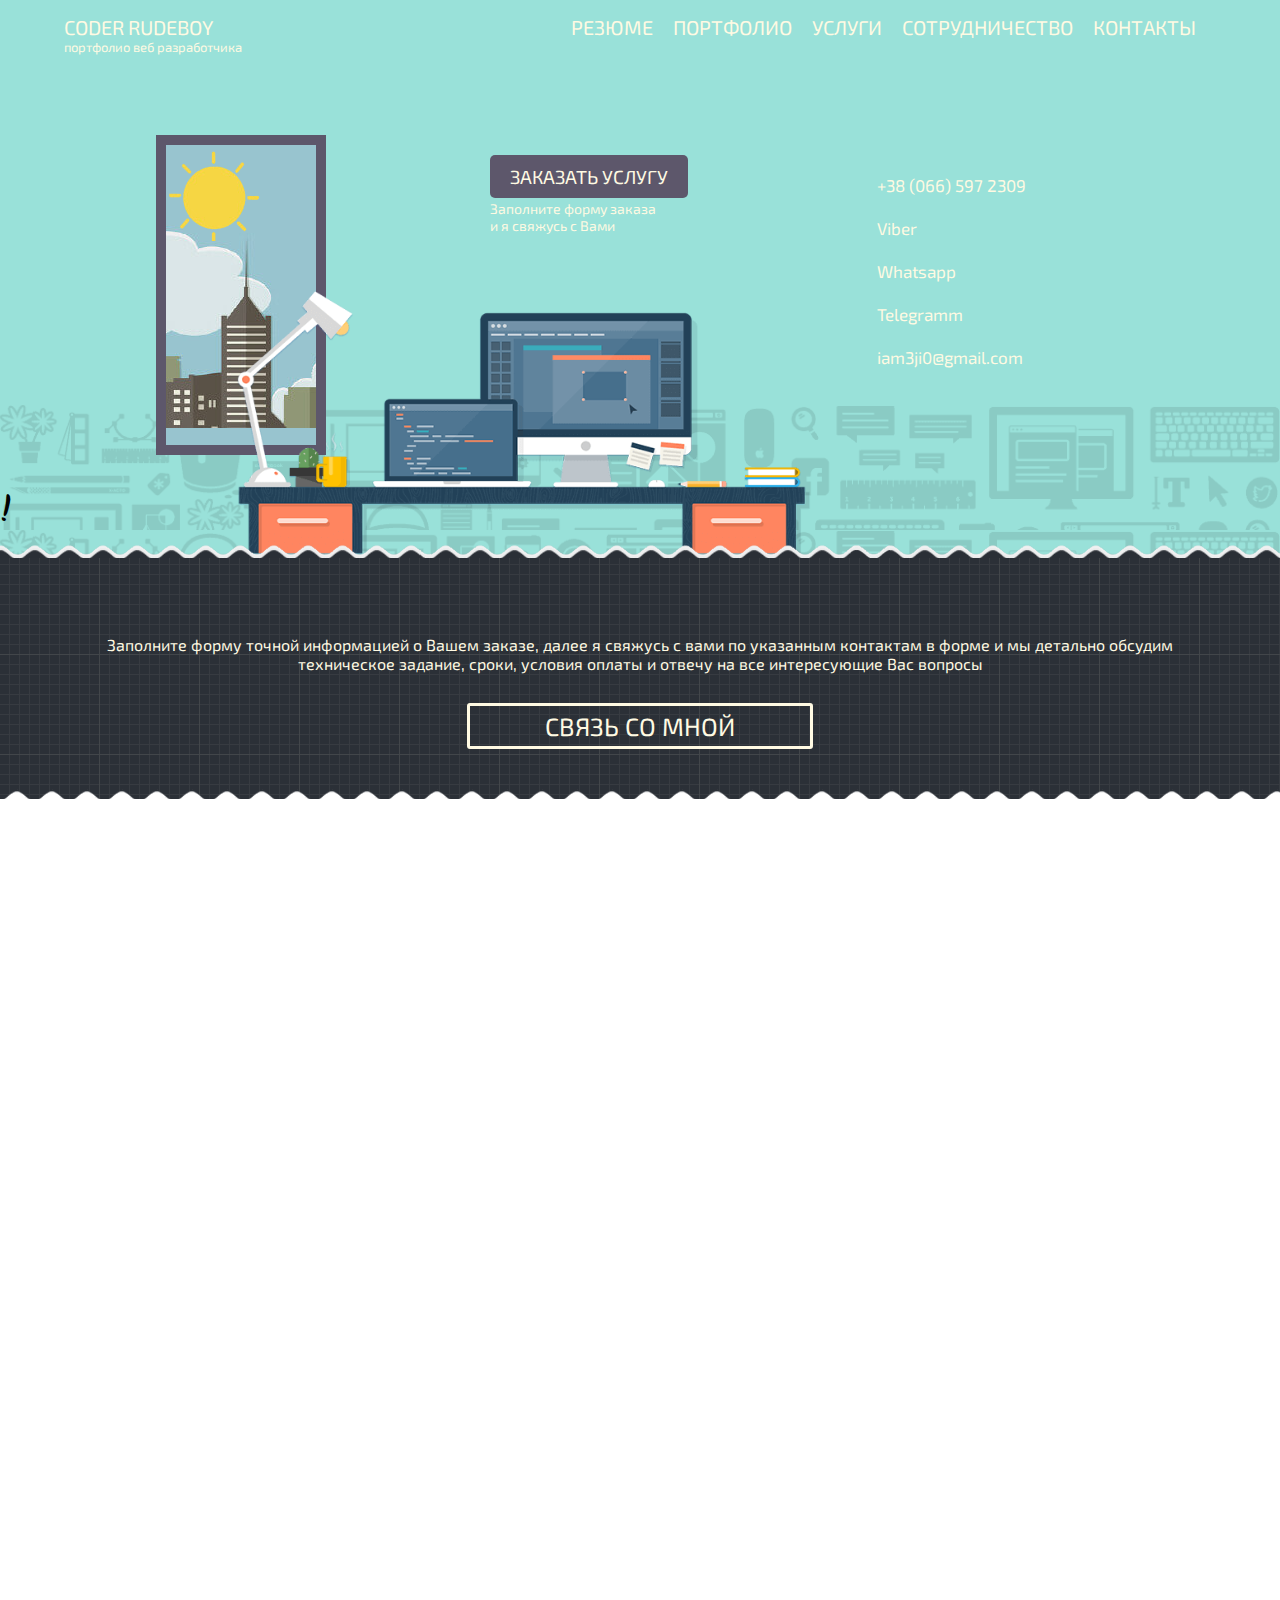
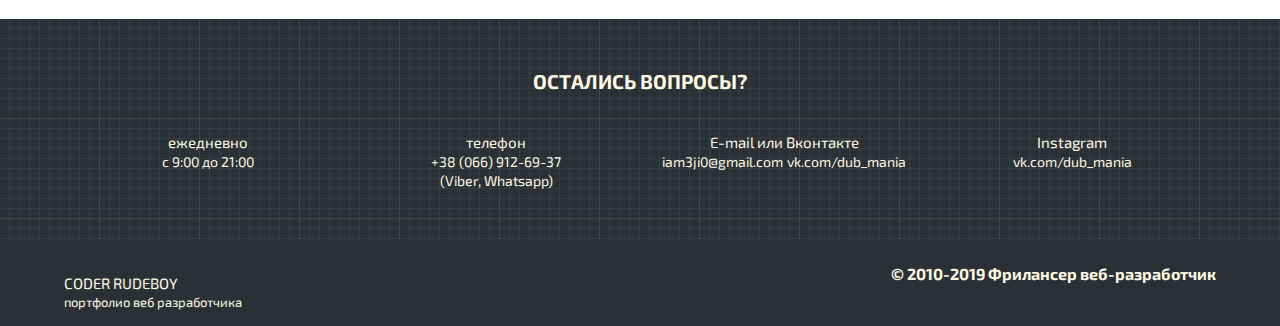
==== portfolio.html @ ce108c9e "prt" ====
<!DOCTYPE html>
<html lang="en">
<head>
	<meta charset="UTF-8">
	<link rel="stylesheet" href="css/main.css">
	<link rel="stylesheet" href="css/clock.css">
	<meta name="viewport" content="width=device-width, initial-scale=1, shrink-to-fit=no">
	<title>web-dev-tour</title>
	<link href="https://fonts.googleapis.com/css?family=Exo+2:400,400i,700&display=swap" rel="stylesheet">
	<link href="https://fonts.googleapis.com/css?family=Mansalva&display=swap" rel="stylesheet">
	<script src="https://cdnjs.﻿cloudflare.com/ajax/libs/gsap/2.0.1/TweenMax.min.js"></script>
	<script src="https://cdnjs.cloudflare.com/ajax/libs/gsap/2.0.1/TimelineMax.min.js"></script>
	<script src="https://cdnjs.cloudflare.com/ajax/libs/typeit/6.0.3/typeit.min.js" ></script>
	<link rel="stylesheet" href="css/slick-theme.css">
	<link rel="stylesheet" href="css/slick.css">

</head>
<body>
	<div class="modal-bg">
			<div class="modal">
				<h3>ВЫ ГОТОВЫ СДЕЛАТЬ ЗАКАЗ?</h3>
				<div class="modal-container">
						<div class="modal-container__item">
							<label for="name">
								<span>Представтесь пожалуйста<i class="red-dot">*</i></span>
								<input type="text">
							</label>
						</div>
						<div class="modal-container__item">
							<label for="name">
								<span>Ваш e0mail <i class="red-dot">*</i></span>
								<input type="text">
							</label>
						</div>
						<div class="modal-container__item">
							<label for="name">
								<span>Контактный телефон <i class="red-dot">*</i></span>
								<input type="text">
							</label>
						</div>
						<div class="modal-container__item">
							<label for="name">
								<span>Выберите услугу <i class="red-dot">*</i></span>
								<input type="text">
							</label>
						</div>
						
				</div>
				<div class="modal-area">
				<span>Описание проекта, требования, конкуренты, особые пожелания, бюджет <i class="red-dot">*</i></span>
							<textarea name="" id="" cols="30" rows="10"></textarea>
				</div>
				<button class="modal-send">ОТПРАВИТЬ</button>
				<button class="exit-btn">
				<i class="fas fa-times-circle"></i>
				</button>
			</div>
		</div>
	<header>
		<div class="plintus"></div>
		<div class="wrapper60">
			<div class="header-top">
				<div class="logo"> 
					<i class="fas fa-angle-left"></i>
					<i class="fas fa-angle-right"></i>
					<p>CODER RUDEBOY</p>
					<span>портфолио веб разработчика</span>
				</div>
				<div class="menu">
					<div>
						<i class="far fa-address-book bk"></i>
						<a href="">РЕЗЮМЕ</a>
					</div>
					<div>
						<i class="far fa-images bk"></i>
						<a href="portfolio.html">ПОРТФОЛИО</a>
					</div>
					<div>
						<i class="fas fa-cogs bk"></i>
						<a href="">УСЛУГИ </a>
					</div>
					<div>
						<i class="fas fa-users bk"></i>
						<a href="">СОТРУДНИЧЕСТВО</a>
					</div>
					<div>
						<i class="fas fa-mobile bk"></i>
						<a href="">КОНТАКТЫ</a>
					</div>
				</div>
				<div class="mobile-menu">
					<button class="hide-btn">
						<span></span>
					</button>
					<a href="">РЕЗЮМЕ</a>
					<a href="">ПОРТФОЛИО</a>
					<a href="">УСЛУГИ </a>
					<a href="">СОТРУДНИЧЕСТВО</a>
					<a href="">КОНТАКТЫ</a>
				</div>
			</div>
			
			<div class="my-room">
				<div class="zakaz-block">
					<button class="zakaz open-modal">ЗАКАЗАТЬ УСЛУГУ</button>
					<span>Заполните форму заказа <br> и я свяжусь с Вами</span>
				</div>
				<div class="contact-on-the-wall">
					<div class="number-block">
						<span>
							<i class="fas fa-phone-volume big-font"></i>
							+38 (066) 597 2309<br>
							
						</span>
						<span>
							<i class="fab fa-viber big-font"></i>
							Viber
						</span>
						<span>
							<i class="fab fa-whatsapp big-font"></i>
							Whatsapp
						</span>
						<span>
							<i class="fab fa-telegram big-font"></i>
							Telegramm
						</span>
						<span>
							<i class="fas fa-envelope-open-text big-font"></i>
							iam3ji0@gmail.com
						</span>
					</div>
				</div>
				<div class="table"></div>
				<div class="books"></div>
				<div class="window">
					<div class="sun" data-speed="40"></div>
					<div class="day" data-speed="10"></div>
				</div>
				<div id="clock">
					<div id="light"></div>
					<svg viewBox="-150 -150 300 300" xmlns="http://www.w3.org/2000/svg">
					  <defs>
						<g id="vinyl-tracks" fill="none" stroke-width="0.05">
						  <linearGradient id="reflection" gradientTransform="rotate(150, 0.5, 0.5)">
							<stop offset="45%" stop-color="#000"></stop>
							<stop offset="50%" stop-color="#666"></stop>
							<stop offset="55%" stop-color="#000"></stop>
						  </linearGradient>
				  
						  <circle cx="150" cy="150" r="150" fill="url(#reflection)" fill-opacity="0.5"></circle>
						  <circle cx="150" cy="150" r="60"  stroke="#444"></circle>
						  <circle cx="150" cy="150" r="75"  stroke="#333"></circle>
						  <circle cx="150" cy="150" r="89"  stroke="#444"></circle>
						  <circle cx="150" cy="150" r="102" stroke="#333"></circle>
						  <circle cx="150" cy="150" r="114" stroke="#444"></circle>
						  <circle cx="150" cy="150" r="125" stroke="#333"></circle>
						  <circle cx="150" cy="150" r="135" stroke="#444"></circle>
						</g>
						<g id="sticker-boundary">
						  <circle cx="150" cy="150" r="50"></circle>
						</g>
				  
						<linearGradient id="background" gradientTransform="rotate(90)">
						  <stop offset="50%" stop-color="#f0f0f0"></stop>
						  <stop offset="50%" stop-color="#ff9933"></stop>
						</linearGradient>
				  
						<filter id="filter" x="-150" y="-150" width="300" height="300" filterUnits="userSpaceOnUse">
						  <feImage x="-150" y="-150" width="300" height="300" xlink:href="#vinyl-tracks" result="vinyl-tracks"></feImage>
						  <feImage x="-150" y="-150" width="300" height="300" xlink:href="#sticker-boundary" result="sticker-boundary"></feImage>
						  <feComposite operator="out" in="SourceGraphic" in2="sticker-boundary" result="clock-face"></feComposite>
						  <feComposite operator="in" in="vinyl-tracks" in2="clock-face" result="vinyl-face"></feComposite>
						  <feMerge>
							<feMergeNode in="SourceGraphic"></feMergeNode>
							<feMergeNode in="vinyl-face"></feMergeNode>
						  </feMerge>
						</filter>
					  </defs>
				  
					  <g filter="url(#filter)">
						<path id="hour-ones" class="ring" fill-rule="evenodd" d="M-150 0a150 150 0 1 1 0 0.0001z M-117 0a117 117 0 1 1 0 0.0001z M-100.29 71.18l-7.98 4.61-2.63 3.13a2 2 0 0 0 2.79.82l10.68-6.17-2.86-2.39zm-7.82-150.92a2 2 0 0 0-2.79.82l2.63 3.13 7.98 4.61 2.86-2.4-10.68-6.16zm54.35-43.37a2 2 0 0 0-2.82-.68l.7 4.02 4.62 7.98 3.67-.64-6.17-10.68zM-133.5-15a2 2 0 0 0-2 2.1l3.84 1.4h9.22l1.27-3.5h-12.33zM15-133.5a2 2 0 0 0-2.1-2l-1.4 3.84v9.22l3.5 1.27v-12.33zM-123.11 53.76a2 2 0 0 0-.68 2.82l4.02-.7 7.98-4.62-.64-3.67-10.68 6.17zm.67-42.26h-9.22l-3.84 1.4a2 2 0 0 0 2 2.1h12.33l-1.27-3.5zm51.26-111.79l-4.61-7.98-3.13-2.63a2 2 0 0 0-.82 2.79l6.17 10.68 2.39-2.86zM11.5 122.44v9.22l1.4 3.84a2 2 0 0 0 2.1-2v-12.33l-3.5 1.27zm68.24-230.55a2 2 0 0 0-.82-2.79l-3.13 2.63-4.61 7.98 2.4 2.86 6.16-10.68zm42.7 96.61h9.22l3.84-1.4a2 2 0 0 0-2-2.1h-12.33l1.27 3.5zM133.5 15a2 2 0 0 0 2-2.1l-3.84-1.4h-9.22l-1.27 3.5h12.33zM-15 133.5a2 2 0 0 0 2.1 2l1.4-3.84v-9.22l-3.5-1.27v12.33zm3.5-255.94v-9.22l-1.4-3.84a2 2 0 0 0-2.1 2v12.33l3.5-1.27zm82.68 222.73l4.61 7.98 3.13 2.63a2 2 0 0 0 .82-2.79l-6.17-10.68-2.39 2.86zm-17.42 22.82a2 2 0 0 0 2.82.68l-.7-4.02-4.62-7.98-3.67.64 6.17 10.68zm-2.5-234.9l4.61-7.98.71-4.02a2 2 0 0 0-2.82.68l-6.17 10.68 3.67.64zm-111.39 9.05l-3.36-.9-6.93 4-2.62 3.12a2 2 0 0 0 2.78.83l9.74-5.63.39-1.42zm-42.61 162.87l-.9 3.36 4 6.93 3.12 2.62a2 2 0 0 0 .83-2.78l-5.63-9.74-1.42-.39zM51.08 110.8l6.93-4 .9-3.35-1.43-.38-9.74 5.62a2 2 0 0 0-.68 2.82l4.02-.7zm-121.5-11.16l6.93 4 3.36-.9-.39-1.42-9.74-5.63a2 2 0 0 0-2.78.83l2.62 3.12zm11.52 3.81l.89 3.35 6.93 4 4.02.71a2 2 0 0 0-.68-2.82l-9.74-5.62-1.43.38zM70.42-99.64l-6.93-4-3.36.9.39 1.42 9.74 5.63a2 2 0 0 0 2.78-.83l-2.62-3.12zm-121.5-11.16l-6.93 4-.9 3.35 1.43.38 9.74-5.62a2 2 0 0 0 .68-2.82l-4.02.7zm-52.37 51.9l-3.35.89-4 6.93-.71 4.02a2 2 0 0 0 2.82-.68l5.62-9.74-.38-1.43zm114.61-62.6h-8l-2.45 2.46L1.75-118H13a2 2 0 0 0 2-2.1l-3.84-1.4zm-110.8 51.08l-4 6.93.9 3.36 1.42-.39 5.63-9.74a2 2 0 0 0-.83-2.78l-3.12 2.62zm168.62-52.56l1.43-.39-.9-3.35-6.93-4-4.02-.71a2 2 0 0 0 .68 2.82l9.74 5.63zM103.45 58.9l3.35-.89 4-6.93.71-4.02a2 2 0 0 0-2.82.68l-5.62 9.74.38 1.43zM58.9-103.45l-.89-3.35-6.93-4-4.02-.71a2 2 0 0 0 .68 2.82l9.74 5.62 1.43-.38zM.7 119.04l2.46 2.46h8l3.84-1.4a2 2 0 0 0-2-2.1H1.75l-1.04 1.04zM110.8-51.08l-4-6.93-3.35-.9-.38 1.43 5.62 9.74a2 2 0 0 0 2.82.68l-.7-4.02zm10.43-20.94l1.43.39.9-3.36-4-6.93-3.13-2.62a2 2 0 0 0-.82 2.78l5.62 9.74zM-11.16 121.5h8l2.45-2.46-1.04-1.04H-13a2 2 0 0 0-2 2.1l3.84 1.4zM130.72-62.58l-4-6.93-3.35-.9-.39 1.43 5.63 9.74a2 2 0 0 0 2.82.68l-.7-4.02zm-27.98 2.45l.9-3.36-4-6.93-3.12-2.62a2 2 0 0 0-.83 2.78l5.63 9.74 1.42.39zM-.7-119.04l-2.46-2.46h-8l-3.84 1.4a2 2 0 0 0 2 2.1h11.25l1.04-1.04zM-119.04.7l-2.46 2.46v8l1.4 3.84a2 2 0 0 0 2.1-2V1.75l-1.04-1.04zM99.64 70.42l4-6.93-.9-3.36-1.42.39-5.63 9.74a2 2 0 0 0 .83 2.78l3.12-2.62zM141-1.75l1.04 1.04 2.46-2.45v-8L143.1-15a2 2 0 0 0-2.1 2v11.25zM143.1 15l1.4-3.84v-8L142.04.71 141 1.75V13a2 2 0 0 0 2.1 2zm-21.6-3.84v-8L119.04.71 118 1.75V13a2 2 0 0 0 2.1 2l1.4-3.84zM81.92-119.56l-6.93-4-3.36.9.39 1.43 9.74 5.62a2 2 0 0 0 2.78-.82l-2.62-3.13zM-119.75 0l-1.75-1.75H-132L-133.75 0l1.75 1.75h10.5l1.75-1.75zM0-119.75l1.75-1.75V-132L0-133.75-1.75-132v10.5L0-119.75zm-59.87 16.05l.64-2.4-5.25-9.09-2.4-.64-.64 2.39 5.25 9.1 2.4.63zM0 119.75l-1.75 1.75V132L0 133.75 1.75 132v-10.5L0 119.75zm59.88-16.05l-.65 2.4 5.25 9.09 2.4.64.64-2.39-5.25-9.1-2.4-.63zm-119.75 0l-2.4.65-5.25 9.09.65 2.4 2.39-.65 5.25-9.1-.64-2.38zm-43.83-43.82l-2.4-.65-9.09 5.25-.64 2.4 2.39.64 9.1-5.25.63-2.4zM68.74-112.73l6.4 3.7 2.86-2.4-8.73-5.04-1.43.38.9 3.36zM3.16-132h7.4l1.27-3.5H1.75l-1.04 1.04L3.16-132zm-66.42 16.1l6.4-3.7-.64-3.66-8.73 5.04-.39 1.42 3.36.9zm129.49-2.32l-8.73-5.04-.64 3.67 6.4 3.7 3.36-.9-.39-1.43zM-135.5 1.75v10.08l3.5-1.27v-7.4l-2.46-2.45-1.04 1.04zm66.76 110.98l-6.4-3.7-2.86 2.4 8.73 5.04 1.43-.38-.9-3.36zM-132-3.16v-7.4l-3.5-1.27v10.08l1.04 1.04 2.46-2.45zM69.27 116.47l8.73-5.04-2.86-2.4-6.4 3.7-.9 3.36 1.43.38zM132-3.16l2.46 2.45 1.04-1.04v-10.08l-3.5 1.27v7.4zM-69.27-116.47l-8.73 5.04 2.86 2.4 6.4-3.7.9-3.36-1.43-.38zM-115.9 63.26l-3.7-6.4-3.66.64 5.04 8.73 1.42.39.9-3.36zM121.5-1.75L119.75 0l1.75 1.75H132L133.75 0 132-1.75h-10.5z"></path>
						<path id="minute-tens" class="ring" fill-rule="evenodd" d="M-117 0a117 117 0 1 1 0 0.0001z M-84 0a84 84 0 1 1 0 0.0001z M-72.58 55.18l-7.98 4.61-2.62 3.13a2 2 0 0 0 2.78.82l10.68-6.17-2.86-2.39zM11.5 90.44v9.22l1.4 3.84a2 2 0 0 0 2.1-2V89.17l-3.5 1.27zM-37.76-95.4a2 2 0 0 0-2.82-.68l.7 4.02 4.62 7.98 3.67-.64-6.17-10.68zM95.4-37.76a2 2 0 0 0 .68-2.82l-4.02.7-7.98 4.62.64 3.67 10.68-6.17zM15-101.5a2 2 0 0 0-2.1-2l-1.4 3.84v9.22l3.5 1.27v-12.33zM-101.5-15a2 2 0 0 0-2 2.1l3.84 1.4h9.22l1.27-3.5h-12.33zM55.18 72.58l4.61 7.98 3.13 2.62a2 2 0 0 0 .82-2.78l-6.17-10.68-2.39 2.86zM90.44-11.5h9.22l3.84-1.4a2 2 0 0 0-2-2.1H89.17l1.27 3.5zM101.5 15a2 2 0 0 0 2-2.1l-3.84-1.4h-9.22L89.17 15h12.33zM-95.4 37.76a2 2 0 0 0-.68 2.82l4.02-.7 7.98-4.62-.64-3.67-10.68 6.17zM-15 101.5a2 2 0 0 0 2.1 2l1.4-3.84v-9.22l-3.5-1.27v12.33zM72.58-55.18l7.98-4.61 2.62-3.13a2 2 0 0 0-2.78-.82l-10.68 6.17 2.86 2.39zM37.76 95.4a2 2 0 0 0 2.82.68l-.7-4.02-4.62-7.98-3.67.64 6.17 10.68zM-11.5-90.44v-9.22l-1.4-3.84a2 2 0 0 0-2.1 2v12.33l3.5-1.27zm-43.68 17.86l-4.61-7.98-3.13-2.62a2 2 0 0 0-.82 2.78l6.17 10.68 2.39-2.86zM-90.44 11.5h-9.22l-3.84 1.4a2 2 0 0 0 2 2.1h12.33l-1.27-3.5zm15.09-52.98l-.38-1.43-3.36.9-4 6.93-.71 4.02a2 2 0 0 0 2.82-.68l5.63-9.74zM-86 1.75L-87.04.71l-2.46 2.45v8l1.4 3.84a2 2 0 0 0 2.1-2V1.75zm127.48-77.1l1.43-.38-.9-3.36-6.93-4-4.02-.71a2 2 0 0 0 .68 2.82l9.74 5.63zM-15 88.1l3.84 1.4h8l2.45-2.46L-1.75 86H-13a2 2 0 0 0-2 2.1zm-42.04-19.3l2.62 3.13 6.93 4 3.36-.9-.39-1.43-9.74-5.62a2 2 0 0 0-2.78.82zM-73.6 44.52l-1.43-.39-.9 3.36 4 6.93 3.13 2.62a2 2 0 0 0 .82-2.78l-5.62-9.74zM-1.75-86l1.04-1.04-2.45-2.46h-8L-15-88.1a2 2 0 0 0 2 2.1h11.25zm58.79 17.2l-2.62-3.13-6.93-4-3.36.9.39 1.43 9.74 5.62a2 2 0 0 0 2.78-.82zM75.35 41.48l.38 1.43 3.36-.9 4-6.93.71-4.02a2 2 0 0 0-2.82.68l-5.63 9.74zm-1.75-86l1.43.39.9-3.36-4-6.93-3.13-2.62a2 2 0 0 0-.82 2.78l5.62 9.74zM68.8 57.04l3.13-2.62 4-6.93-.9-3.36-1.43.39-5.62 9.74a2 2 0 0 0 .82 2.78zM-88.1-15l-1.4 3.84v8l2.46 2.45L-86-1.75V-13a2 2 0 0 0-2.1-2zm46.62 90.35l-1.43.38.9 3.36 6.93 4 4.02.71a2 2 0 0 0-.68-2.82l-9.74-5.63zm72.54 8.45l4.02-.7 6.93-4 .9-3.37-1.43-.38-9.74 5.63a2 2 0 0 0-.68 2.82zM89.5 11.16v-8L87.04.71 86 1.75V13a2 2 0 0 0 2.1 2l1.4-3.84zM86-1.75l1.04 1.04 2.46-2.45v-8L88.1-15a2 2 0 0 0-2.1 2v11.25zM1.75 86L.71 87.04l2.45 2.46h8L15 88.1a2 2 0 0 0-2-2.1H1.75zM15-88.1l-3.84-1.4h-8L.71-87.04 1.75-86H13a2 2 0 0 0 2-2.1zm-83.8 31.06l-3.13 2.62-4 6.93.9 3.36 1.43-.39 5.62-9.74a2 2 0 0 0-.82-2.78zm37.74-26.76l-4.02.7-6.93 4-.9 3.37 1.43.38 9.74-5.63a2 2 0 0 0 .68-2.82zM43.88-76l2.39-.63 5.25-9.1-.64-2.39-2.4.64-5.25 9.1.65 2.39zm-87.75 0l.64-2.38-5.25-9.1-2.4-.64-.64 2.4 5.25 9.09 2.4.64zM43.88 76l-.65 2.38 5.25 9.1 2.4.64.64-2.4-5.25-9.09-2.4-.64zM0-87.75l1.75-1.75V-100L0-101.75-1.75-100v10.5L0-87.75zm76 43.88l2.38.64 9.1-5.25.64-2.4-2.4-.64-9.09 5.25-.64 2.4zM-76 43.88l-2.38-.65-9.1 5.25-.64 2.4 2.4.64 9.09-5.25.64-2.4zM-43.87 76l-2.4.63-5.25 9.1.65 2.39 2.39-.64 5.25-9.1-.64-2.39zM0 87.75l-1.75 1.75V100L0 101.75 1.75 100V89.5L0 87.75zm-52.74-2.73l-6.4-3.7-2.86 2.4 8.73 5.04 1.43-.38-.9-3.36zM-100 10.56v-7.4l-2.46-2.45-1.04 1.04v10.08l3.5-1.27zm11.82 36.7l-3.7-6.4-3.67.64 5.04 8.73 1.43.39.9-3.36zM52.74-85.02l6.4 3.7 2.86-2.4-8.73-5.04-1.43.38.9 3.36zm-111.88 3.7l6.4-3.7.9-3.36-1.43-.38-8.73 5.04 2.86 2.4zM59.14 81.32l-6.4 3.7-.9 3.36 1.43.38L62 83.72l-2.86-2.4zM88.18-47.26l3.7 6.4 3.67-.64-5.04-8.73-1.43-.39-.9 3.36zM100-3.16l2.46 2.45 1.04-1.04v-10.08l-3.5 1.27v7.4zm0 6.32v7.4l3.5 1.27V1.75L102.46.71 100 3.16zm-200-6.32v-7.4l-3.5-1.27v10.08l1.04 1.04 2.46-2.45zm.82-50.06l-1.75 3.03 3.03 1.75 1.75-3.03-3.03-1.75zM-112.5 3.5V7h3.5V3.5h-3.5zM99.18 53.22l1.75-3.03-3.03-1.75-1.75 3.03 3.03 1.75zm1.75-103.41l-1.75-3.03-3.03 1.75 1.75 3.03 3.03-1.75zM-59.28-95.68l-3.03 1.75 1.75 3.03 3.03-1.75-1.75-3.03zM7-112.5H3.5v3.5H7v-3.5zm-3.5 225H7V109H3.5v3.5zm109-116V-7H109v3.5h3.5zm0 10.5V3.5H109V7h3.5zM-50.19-100.93l-3.03 1.75 1.75 3.03 3.03-1.75-1.75-3.03zM93.93 62.31l1.75-3.03-3.03-1.75-1.75 3.03 3.03 1.75zm1.75-121.59l-1.75-3.03-3.03 1.75 1.75 3.03 3.03-1.75zm-189.61-3.03l-1.75 3.03 3.03 1.75 1.75-3.03-3.03-1.75zm-1.75 121.59l1.75 3.03 3.03-1.75-1.75-3.03-3.03 1.75zM53.22-99.18l-3.03-1.75-1.75 3.03 3.03 1.75 1.75-3.03zm-3.03 200.11l3.03-1.75-1.75-3.03-3.03 1.75 1.75 3.03zm-112.5-7l3.03 1.75 1.75-3.03-3.03-1.75-1.75 3.03zM-112.5-7v3.5h3.5V-7h-3.5zM62.31-93.93l-3.03-1.75-1.75 3.03 3.03 1.75 1.75-3.03zM-7 112.5h3.5V109H-7v3.5zm3.5-225H-7v3.5h3.5v-3.5zM-53.22 99.18l3.03 1.75 1.75-3.03-3.03-1.75-1.75 3.03zm112.5-3.5l3.03-1.75-1.75-3.03-3.03 1.75 1.75 3.03zm-160.21-45.49l1.75 3.03 3.03-1.75-1.75-3.03-3.03 1.75z"></path>
						<g id="minute-ones" class="ring">
						  <path fill-rule="evenodd" d="M-84 0a84 84 0 1 1 0 0.0001z M68.78-35.76l-7.46 5.42 1.03 3.58L72.32-34a2 2 0 0 0 .38-2.87l-3.92 1.12zM-9.9 67.7l-2.85 8.77.14 4.07A2 2 0 0 0-10 79.3l3.8-11.73-3.71.13zm-51.42-98.04l-7.46-5.42-3.92-1.12a2 2 0 0 0 .38 2.87l9.97 7.25 1.03-3.58zM47.8-48.95l7.46-5.42 2.28-3.38a2 2 0 0 0-2.85-.53l-9.98 7.25 3.1 2.08zM80.5-12.9a2 2 0 0 0-2-2.1H66.17l1.27 3.5h9.22l3.84-1.4zM-67.44 11.5h-9.22l-3.84 1.4a2 2 0 0 0 2 2.1h12.33l-1.27-3.5zm-9.22-23h9.22l1.27-3.5H-78.5a2 2 0 0 0-2 2.1l3.84 1.4zm153.32 23h-9.22L66.17 15H78.5a2 2 0 0 0 2-2.1l-3.84-1.4zM31.78 60.59l2.85 8.77 2.5 3.21a2 2 0 0 0 1.4-2.55L34.7 58.3l-2.93 2.3zm-66.41 8.77l2.85-8.77-2.93-2.3-3.81 11.73a2 2 0 0 0 1.38 2.55l2.51-3.21zM-55.26-54.37l7.46 5.42 3.09-2.08-9.98-7.25a2 2 0 0 0-2.85.53l2.28 3.38zM9.9-67.7l2.85-8.77-.14-4.07A2 2 0 0 0 10-79.3L6.2-67.56l3.71-.13zm2.85 144.17L9.9 67.69l-3.72-.13L10 79.3a2 2 0 0 0 2.62 1.25l.14-4.07zM34.63-69.36l-2.85 8.77 2.93 2.3 3.81-11.73a2 2 0 0 0-1.38-2.55l-2.51 3.21zm-47.38-7.11l2.85 8.78 3.72.13L-10-79.3a2 2 0 0 0-2.62-1.25l-.14 4.07zm18.61 9.92a2 2 0 0 0 1.24 2.62l10.7 3.47 1.32-.67-1.58-3.1-7.6-2.47-4.08.15zM-43.86 50.4a2 2 0 0 0 .53-2.85l-6.6-9.1-1.47-.23-.54 3.43 4.7 6.47 3.38 2.28zm38 16.15a2 2 0 0 0-1.24-2.62l-10.7-3.47-1.32.67 1.58 3.1 7.6 2.47 4.08-.15zm-54.5-36.49l4.7 6.47 3.43.54.23-1.46-6.6-9.1a2 2 0 0 0-2.89-.38l1.13 3.93zM43.86-50.4a2 2 0 0 0-.53 2.85l6.6 9.1 1.47.23.54-3.43-4.7-6.47-3.38-2.28zM-9.93-66.7l-7.61 2.48-1.58 3.1 1.32.66 10.7-3.47a2 2 0 0 0 1.24-2.62l-4.07-.15zm-24.45 9.42a2 2 0 0 0 2.55 1.38l10.7-3.48.67-1.31-3.1-1.58-7.6 2.47-3.22 2.52zm81.62 105.4l4.7-6.47-.54-3.43-1.46.23-6.61 9.1a2 2 0 0 0 .53 2.85l3.38-2.28zm14.25-21.99a2 2 0 0 0-2.88.38L52 35.61l.23 1.46 3.43-.54 4.7-6.47 1.13-3.93zM9.93 66.7l7.61-2.48 1.58-3.1-1.32-.66-10.7 3.47a2 2 0 0 0-1.24 2.62l4.07.15zM65.1 15l1.4-3.84v-8L64.04.71 63 1.75V13a2 2 0 0 0 2.1 2zm-130.2 0a2 2 0 0 0 2.1-2V1.75L-64.04.71l-2.46 2.45v8l1.4 3.84zM63-1.75l1.04 1.04 2.46-2.45v-8L65.1-15a2 2 0 0 0-2.1 2v11.25zm-2.64-28.31l-4.7-6.47-3.43-.54-.23 1.46 6.6 9.1a2 2 0 0 0 2.89.38l-1.13-3.93zm-121.85 3.93a2 2 0 0 0 2.88-.38l6.61-9.1-.23-1.46-3.43.54-4.7 6.47-1.13 3.93zm30.32 85.93l7.61 2.47 3.1-1.58-.67-1.31-10.7-3.48a2 2 0 0 0-2.55 1.38l3.21 2.52zM31.17-59.8l-7.61-2.47-3.1 1.58.67 1.31 10.7 3.48a2 2 0 0 0 2.55-1.38l-3.21-2.52zM20 61.58l-1.11 2.2 3.24 10 2.2 1.12 1.13-2.2-3.25-10-2.2-1.12zm-72.38-23.52l-2.45-.39-8.5 6.17-.38 2.45 2.44.39 8.5-6.18.39-2.44zM-64.75 0l-1.75-1.75H-77L-78.75 0-77 1.75h10.5L-64.75 0zM-20 61.58l-2.21 1.12-3.25 10 1.12 2.2 2.21-1.13 3.24-9.98-1.12-2.2zm-32.38-99.64l-.4-2.44-8.49-6.18-2.44.4.39 2.44 8.5 6.17 2.44-.39zM20-61.58l2.21-1.12 3.25-10-1.12-2.2-2.21 1.13-3.24 9.98 1.12 2.2zm32.38 23.52l2.45.39 8.5-6.17.38-2.45-2.44-.39-8.5 6.18-.39 2.44zM23.21-77.1l-9.59-3.12.13 3.73 7.03 2.28 3.1-1.58-.67-1.31zm3.33 153.12l9.59-3.12-2.3-2.93-7.03 2.28-1.57 3.1 1.31.67zM72.08-37.74l-5.93-8.16-1.45-.23-.55 3.43 4.35 5.98 3.58-1.02zM-66.15-45.9l-5.93 8.16 3.58 1.02 4.35-5.98-.55-3.43-1.45.23zM77-3.16l2.46 2.45 1.04-1.04v-10.08L77-10.56v7.4zm-157.5-8.67v10.08l1.04 1.04L-77-3.16v-7.4l-3.5-1.27zM77 10.56l3.5 1.27V1.75L79.46.71 77 3.16v7.4zM-72.08 37.74l5.93 8.16 1.45.23.55-3.43-4.35-5.98-3.58 1.02zm13.91-94.63l-5.93 8.16.23 1.45 3.44-.54 4.34-5.98-2.08-3.09zm94.3-16.01l-9.59-3.12-1.31.67 1.57 3.1 7.04 2.28 2.29-2.93z"></path>
						  <circle r="50" fill="url(#background)"></circle>
				  
						  <text x="0" y="-25" text-anchor="middle" font-family="Verdana" font-size="15">Digital</text>
						  <text x="0" y="-7" text-anchor="middle" font-family="Verdana" font-size="15">Vinyl Clock</text>
				  
						  <text x="0" y="11" text-anchor="middle" font-family="Verdana" font-size="6">Concept & Design by</text>
						  <text x="0" y="23" text-anchor="middle" font-family="Verdana" font-size="9">finnhvman</text>
						  <text x="0" y="33" text-anchor="middle" font-family="Verdana" font-size="6">CodePen.io</text>
						  <text x="0" y="43" text-anchor="middle" font-family="Verdana" font-size="6">2018</text>
				  
						  <path id="techlist" fill="none" d="M-47 0a47 47 0 1 1 0 0.0001z"></path>
						  <text font-family="Verdana" font-size="3">
							<textPath alignment-baseline="auto" xlink:href="#techlist">
							  &nbsp;Techlist: 1. Highly Scalable Vector Graphics
							  &middot; 2. #FilterEffects
							  &middot; 3. Vanilla Cascading Style Sheets
							  &middot; 4. Prefixed with PostCSS
							  &middot; 5. HTML
							  &middot; 6. EcmaScript over 2015
							  &middot; 7. Next generation: Babel
							</textPath>
						  </text>
				  
						  <circle r="3.5" fill="grey"></circle>
						</g>
					  </g>
					</svg>
				  </div>
				  
				  <input id="faster" type="checkbox">
				  <label class="faster" for="faster">Faster!</label>
			</div>
		</div>
		
    </header>
    <section class="message">
		<div class="wrapper60">
				<h2></h2>
				<p>Заполните форму точной информацией о Вашем заказе, 
						далее я свяжусь с вами по
						 указанным контактам в форме и мы
						 детально обсудим техническое задание, сроки, 
						условия оплаты и отвечу на все интересующие Вас вопросы </p>
				<button class="modal-btn open-modal">СВЯЗЬ СО МНОЙ</button>
		</div>
	</section>
    <section class="showroom">
        <div class="wrapper60">
            <div class="mockup">
               <div class="port-item">
                   <img src="img/newCompany.png" alt="">
               </div>
            </div>
        </div>
    </section>
	
	<div class="footer">
		<div class="wrapper60">
			<h2>ОСТАЛИСЬ ВОПРОСЫ?</h2>
			<div class="footer-container">
				<div class="footer-container__item">
					<i class="fas fa-clock big-icon"></i>
					<h5>ежедневно</h5>
					<span>с 9:00 до 21:00</span>
				</div>
				<div class="footer-container__item">
					<i class="fas fa-phone big-icon"></i>
					<h5>телефон</h5>
					<span>+38 (066) 912-69-37 <br>(Viber, Whatsapp)</span>
				</div>
				<div class="footer-container__item">
					<i class="fas fa-envelope-open big-icon"></i>
					<h5>E-mail или Вконтакте</h5>
					<span>iam3ji0@gmail.com</span>
					<span>vk.com/dub_mania</span>
				</div>
				<div class="footer-container__item">
					<i class="fab fa-instagram big-icon"></i>
					<h5>Instagram</h5>
					<span>vk.com/dub_mania</span>
				</div>
			</div>
		</div>
	</div>
	<footer>
		<div class="wrapper60">
			<div class="bottom-container">
				<a href="">
					<div class="logo"> 
						<i class="fas fa-angle-left"></i>
						<i class="fas fa-angle-right"></i>
						<p>CODER RUDEBOY</p>
						<span>портфолио веб разработчика</span>
					</div>
				</a>
				<div class="social">
					<a href="vk.com/dub_mania">
						<i class="fab fa-vk big-icon"></i>
					</a>
					<a href="">
						<i class="fab fa-instagram big-icon"></i>
					</a>
					<a href="">
						<i class="fas fa-envelope-open big-icon"></i>
					</a>
					<a href="">
						<i class="fab fa-github big-icon"></i>
					</a>
				</div>
				<div class="copyright">
					<h4>© 2010-2019 Фрилансер веб-разработчик</h4>
				</div>
			</div>
		</div>
	</footer>
	<script src="https://kit.fontawesome.com/072785290e.js" crossorigin="anonymous"></script>
	<script type="text/javascript" src="//code.jquery.com/jquery-1.11.0.min.js"></script>
	<script type="text/javascript" src="//code.jquery.com/jquery-migrate-1.2.1.min.js"></script>
	<script type="text/javascript" src="js/slick.min.js"></script>
	<script src="js/script.js"></script>
</body>
</html>
---- css/main.css ----
@media screen and (max-width: 1170px) {
  .wrapper60 {
    width: 90% !important;
  }

  .books {
    display: none;
  }

  .my-room .contact-on-the-wall {
    left: 80% !important;
  }

  .services .p-img {
    padding-left: 0 !important;
    background: url("../img/adaptive.png") center top no-repeat !important;
  }

  .advantages-list {
    grid-template-columns: 1fr 1fr !important;
  }

  .modal {
    width: 80% !important;
  }
}
@media screen and (max-width: 1420px) {
  .wrapper60 {
    width: 90% !important;
  }

  #clock {
    display: none !important;
  }

  .books {
    display: none;
  }
}

.my-room .contact-on-the-wall {
  left: 60% !important;
}
@media screen and (max-width: 1780px) {
  .my-room .table {
    width: 574px !important;
    left: 15% !important;
    background-position: bottom !important;
  }

  .my-room .contact-on-the-wall span {
    font-size: 17px !important;
  }

  .my-room .window {
    width: 150px !important;
  }

  .my-room .zakaz-block {
    left: 37% !important;
  }

  .header-top .logo {
    font-size: 20px !important;
  }

  .header-top .menu div a {
    font-size: 20px !important;
  }

  .services .p-img {
    padding-left: 0 !important;
    padding-top: 40% !important;
    background: url("../img/adaptive.png") center top no-repeat !important;
    background-size: 40% !important;
  }

  .footer h2 {
    font-size: 20px !important;
  }

  .footer-container__item i {
    font-size: 25px !important;
  }

  .footer-container__item h5 {
    font-size: 15px !important;
  }

  .footer-container__item span {
    font-size: 14px !important;
  }

  .bottom-container .logo {
    font-family: 'Exo 2', sans-serif;
    color: #FFFAE3;
    font-size: 15px;
  }

  .bottom-container p {
    font-size: 15px !important;
  }

  .bottom-container span {
    font-size: 10px;
  }

  .bottom-container .social a {
    font-size: 15px !important;
  }
}
@media screen and (max-width: 420px) {
  .advantages {
    padding-left: 10px !important;
    padding-right: 10px !important;
  }

  .advantages p {
    font-size: 14px !important;
  }

  .about {
    padding-left: 10px;
    padding-right: 10px;
    box-sizing: border-box;
  }

  .services {
    padding-left: 10px;
    padding-right: 10px;
  }

  .serv-list {
    padding-left: 10px;
    padding-right: 10px;
  }

  .advantages-list {
    grid-template-columns: 1fr !important;
  }

  .my-room .zakaz-block {
    left: 25% !important;
    top: 27% !important;
  }

  header .header-top .logo {
    left: 25% !important;
    font-size: 20px !important;
  }

  .modal-btn {
    font-size: 15px !important;
  }

  .message h2 {
    font-size: 25px !important;
  }

  .serv-list .serv-list__container {
    flex-direction: column !important;
  }

  .serv-list .serv-list__container .serv-list__item {
    width: 100% !important;
  }

  .footer-container {
    grid-template-columns: 1fr 1fr !important;
  }

  .bottom-container {
    flex-direction: column !important;
    padding-left: 15% !important;
  }

  .bottom-container a {
    margin-bottom: 15px !important;
  }

  .bottom-container .social {
    margin-bottom: 15px !important;
  }

  .wrapper60 .my-room .table {
    width: 324px !important;
    left: 0 !important;
  }
}
@media screen and (max-width: 696px) {
  .contact-on-the-wall {
    display: none !important;
  }

  .my-room .table {
    width: 374px !important;
  }

  .advantages-list {
    grid-gap: 5px !important;
  }

  .modal-container {
    grid-template-columns: 1fr !important;
  }

  .modal-send {
    width: 70% !important;
  }

  .table {
    left: 0% !important;
  }
}
@media screen and (max-width: 960px) {
  .header-top .logo {
    font-size: 14px !important;
  }

  .header-top .menu div a {
    font-size: 14px !important;
  }

  header .my-room .contact-on-the-wall {
    left: 70% !important;
  }

  header .my-room .contact-on-the-wall span {
    font-size: 14px !important;
  }

  header .my-room .window {
    display: none !important;
  }

  header .my-room .table {
    left: 10% !important;
  }

  .big-font {
    font-size: 20px !important;
  }

  .big-icon {
    font-size: 20px !important;
  }

  .advantages-list {
    grid-gap: 15px !important;
  }

  .imdev {
    padding-top: 40% !important;
    padding-right: 0 !important;
    background: url("../img/webdev.png") top no-repeat !important;
    background-size: 60% !important;
  }

  .services .p-img {
    padding-left: 0 !important;
    padding-top: 40% !important;
    background: url("../img/adaptive.png") center top no-repeat !important;
    background-size: 40% !important;
  }

  .mobile-menu {
    display: block !important;
  }

  .header-top .logo {
    position: absolute !important;
    top: 15% !important;
    left: 40% !important;
  }

  .modal-btn {
    width: 45% !important;
  }

  .wrapper60 {
    width: 95% !important;
  }

  .menu {
    display: none !important;
  }
}
.modal-bg {
  position: absolute;
  width: 100%;
  height: 100vh;
  display: flex;
  justify-content: center;
  align-items: center;
  top: 0;
  left: 0;
  opacity: 0;
  transition: all .2s ease-in-out;
}

.modal-bg::before {
  content: ' ';
  width: 100vw;
  height: 100vh;
  background: #000;
  position: absolute;
  opacity: .7;
  z-index: 70;
}

.modal-bg .modal {
  width: 40%;
  opacity: 0;
  background: #FFFAE3;
  z-index: 75;
  position: absolute;
  background-image: url("../img/bgicons2.png");
  padding: 25px;
  box-sizing: border-box;
  color: #5D576B;
  font-family: 'Exo 2', sans-serif;
  border-radius: 5px;
  transition: all 1s ease-in-out;
}

.modal-bg .modal .exit-btn {
  background: none;
  border: 0px;
  position: absolute;
  top: 8px;
  right: 8px;
  outline: none;
  font-size: 20px;
}

.modal-bg .modal h3 {
  margin-bottom: 15px;
  text-align: center;
}

.modal-bg .modal-container {
  display: grid;
  grid-template-columns: 1fr 1fr;
  grid-gap: 15px;
}

.modal-bg .modal-container__item input {
  width: 100%;
  display: block;
  height: 30px;
  border-radius: 3px;
  border: none;
}

.modal-bg .modal-container__item span {
  font-size: 14px;
  margin-bottom: 10px;
  display: block;
}

.modal-send {
  height: 40px;
  width: 250px;
  background: black;
  color: white;
  border: 0px;
  text-shadow: 0 1px 1px rgba(37, 101, 167, 0.47);
  box-shadow: 5px 5px 0px rgba(0, 0, 0, 0.1);
  font-family: 'Exo 2', sans-serif;
  margin: 0 auto;
  display: block;
  margin-top: 17px;
}

.modal-area {
  width: 100%;
  margin-top: 30px;
}

.modal-area span {
  font-size: 14px;
  margin-bottom: 10px;
  display: block;
}

.modal-area textarea {
  height: 90px;
  width: 100%;
  border: none;
  resize: none;
}
* {
  padding: 0;
  margin: 0;
  transition: all .3s ease-in-out;
}

body {
  overflow-x: hidden;
}

html {
  overflow-x: hidden;
}

a {
  text-decoration: none;
}

.wrapper60 {
  width: 60%;
  margin: 0 auto;
}

button {
  outline: none;
  focus: none;
}

.bk {
  display: block !important;
  text-align: center;
}

.big-icon {
  font-size: 40px;
}

.imdev {
  background: url("../img/webdev.png") right top no-repeat;
  padding-right: 50%;
  margin-top: 15px;
  padding-bottom: 5%;
}

input,
textarea {
  outline: none;
}

.red-dot {
  color: red;
  margin-left: 10px;
  font-size: 20px;
}

.modal-open {
  overflow: hidden;
}

.hide {
  display: none;
}

.show {
  display: flex !important;
}

.hide-btn {
  position: absolute;
  top: 0;
  left: 5%;
  display: block;
  width: 50px;
  height: 50px;
  background: none;
  border-radius: 50%;
  border: none;
  border-z-index: 59;
}

.hide-btn:hover {
  cursor: pointer;
}

.hide-btn span {
  display: block;
  width: 25px;
  height: 2px;
  margin-left: 12.5px;
  background: #FFFAE3;
}

.hide-btn span::before {
  content: '';
  position: absolute;
  display: block;
  width: 25px;
  height: 2px;
  background: #FFFAE3;
  transform: translateY(5px);
  transition: 0.4s;
}

.hide-btn span::after {
  content: '';
  position: absolute;
  display: block;
  width: 25px;
  height: 2px;
  background: #FFFAE3;
  transform: translateY(-5px);
  transition: 0.4s;
}

.btn-hide-active span {
  height: 0;
}

.btn-hide-active span::before {
  transform: rotate(45deg);
  transition: 0.4s;
}

.btn-hide-active span::after {
  transform: rotate(-45deg);
  transition: 0.4s;
}
.portfolio-container__item {
  margin-right: 10px;
}

.portfolio-container__item img {
  width: 100%;
  height: auto;
}
header {
  background: #99E1D9;
  width: 100%;
  position: relative;
}

header .plintus {
  background-image: url("../img/bgicons.png");
  background-size: contain;
  width: 100%;
  height: 150px;
  position: absolute;
  bottom: 0;
}

header .plintus::after {
  content: '';
  background-image: url("../img/wawe.png");
  width: 100%;
  height: 20px;
  z-index: 59;
  position: absolute;
  bottom: -3px;
}

.mobile-menu {
  width: 100%;
  background-image: url("../img/bgcont.png");
  position: absolute;
  top: 0;
  left: 0;
  height: 50px;
  overflow: hidden;
  color: white;
  padding-top: 50px;
  box-sizing: border-box;
  display: none;
  z-index: 69;
}

.mobile-menu a {
  display: block;
  width: 100%;
  text-align: center;
  padding-bottom: 3px;
  font-family: 'Exo 2', sans-serif;
  color: #FFFAE3;
  margin-bottom: 5px;
  margin-top: 5px;
}

.mobile-menu a:hover {
  cursor: poiner;
  color: black;
}

.mobile-menu__open {
  height: 190px;
  border-bottom: 1px solid #5d576b;
  box-shadow: 0 0 10px rgba(0, 0, 0, 0.5);
}

.header-top {
  display: flex;
  padding-top: 15px;
  justify-content: space-between;
}

.header-top .logo {
  font-family: 'Exo 2', sans-serif;
  color: #FFFAE3;
  font-size: 25px;
}

.header-top .logo p {
  display: inline-block;
}

.header-top .logo span {
  font-size: 13px;
  display: block;
}

.header-top .menu {
  font-family: 'Exo 2', sans-serif;
  display: flex;
}

.header-top .menu div {
  margin-right: 20px;
  color: #FFFAE3;
  transition: all .5s linear;
}

.header-top .menu div:hover {
  color: #5d576b;
  cursor: pointer;
}

.header-top .menu div a {
  color: #FFFAE3;
  transition: all .7s linear;
  font-size: 25px;
}

.header-top .menu div a:hover {
  color: #5d576b;
}

.my-room {
  position: relative;
  width: 100%;
  height: 500px;
}

.my-room .zakaz-block {
  position: absolute;
  top: 20%;
  left: 47%;
  width: 200px;
  height: 100px;
}

.my-room .zakaz-block button {
  font-family: 'Exo 2', sans-serif;
  color: #FFFAE3;
  background: #5D576B;
  box-sizing: border-box;
  padding: 10px 20px;
  border: transparent;
  position: absolute;
  top: 0;
  left: 0;
  transition: all .3s linear;
  border-radius: 5px;
  font-size: 19px;
}

.my-room .zakaz-block button:hover {
  background: #F7567C;
}

.my-room .zakaz-block span {
  position: absolute;
  top: 45%;
  font-weight: 400;
  font-family: 'Exo 2', sans-serif;
  font-size: 14px;
  color: #FFFAE3;
}

.my-room .table {
  position: absolute;
  background-image: url("../img/comp.png");
  background-size: contain;
  background-position: center;
  background-repeat: no-repeat;
  width: 647px;
  height: 300px;
  bottom: 0;
  left: 20%;
  z-index: 7;
}

.my-room .books {
  position: absolute;
  background-image: url("../img/books.png");
  background-size: contain;
  background-position: center;
  background-repeat: no-repeat;
  width: 200px;
  height: 100px;
  left: 90%;
  top: 30%;
}

.my-room .window {
  position: absolute;
  top: 16%;
  width: 220px;
  height: 300px;
  border: 10px solid #5D576B;
  z-index: 5;
  overflow: hidden;
  left: 8%;
}

.my-room .window .sun {
  position: absolute;
  background-image: url("../img/sun.png");
  width: 90px;
  height: 90px;
  z-index: 7;
  top: 2%;
  left: 2%;
  animation: sun-anim 3s infinite;
}

.my-room .window .day {
  background-image: url("../img/day.jpg");
  width: 120%;
  height: 130%;
  position: absolute;
  left: -10%;
  top: 0;
}

.my-room .contact-on-the-wall {
  position: absolute;
  font-family: 'Exo 2', sans-serif;
  color: #FFFAE3;
  box-sizing: border-box;
  top: 20%;
  left: 70% !important;
  font-size: 20px;
}

.my-room .contact-on-the-wall span {
  display: block;
  margin-top: 7px;
  transition: all .5s linear;
}

.my-room .contact-on-the-wall span:hover {
  color: #5d576b;
  cursor: pointer;
}

.my-room .contact-on-the-wall .big-font {
  font-size: 30px;
  margin-right: 7px;
}

.content {
  min-height: 200px;
  width: 100%;
  background-image: url("../img/bgcont.png");
  position: relative;
}

.content::after {
  content: '';
  background-image: url("../img/wawew.png");
  width: 100%;
  height: 20px;
  z-index: 59;
  position: absolute;
  bottom: -3px;
}

.advantages {
  font-family: 'Exo 2', sans-serif;
  color: #FFFAE3;
  padding-top: 40px;
  padding-bottom: 40px;
}

.advantages h1 {
  text-align: center;
  margin-bottom: 30px;
}

.advantages-list {
  display: grid;
  grid-template-columns: 1fr 1fr 1fr;
  grid-gap: 40px;
}

.advantages-list__item {
  display: flex;
}

.advantages-list__item div {
  margin-right: 15px;
}

.advantages-list__item h3 {
  margin-bottom: 10px;
}

.about {
  background: #FFFAE3;
  width: 100%;
  min-height: 100px;
  font-family: 'Exo 2', sans-serif;
  padding-top: 40px;
  padding-bottom: 40px;
  position: relative;
}

.about::after {
  content: '';
  background-image: url("../img/wawe.png");
  width: 100%;
  height: 20px;
  z-index: 59;
  position: absolute;
  bottom: -3px;
}

.about h2 {
  text-align: center;
  font-size: 32px;
}

.about h4 {
  text-align: center;
  margin-bottom: 15px;
}

.about p {
  margin-bottom: 10px;
}

.message {
  background-image: url("../img/bgcont.png");
  width: 100%;
  min-height: 100px;
  color: #FFFAE3;
  padding-top: 50px;
  padding-bottom: 50px;
  position: relative;
}

.message::after {
  content: '';
  background-image: url("../img/wawew.png");
  width: 100%;
  height: 20px;
  z-index: 59;
  position: absolute;
  bottom: -3px;
}

.message h2 {
  text-align: center;
  margin-bottom: 30px;
  font-size: 35px;
  font-weight: 400;
  font-family: 'Exo 2', sans-serif;
}

.message p {
  font-family: 'Exo 2', sans-serif;
  text-align: center;
  margin-bottom: 30px;
}

.message button {
  display: block;
  margin: 0 auto;
  background: none;
  border: 3px solid  #FFFAE3;
  border-radius: 3px;
  color: #FFFAE3;
  width: 30%;
  box-sizing: border-box;
  font-family: 'Exo 2', sans-serif;
  font-size: 25px;
  padding: 5px;
}

.services {
  background: #FFFAE3;
  min-height: 100px;
  padding-top: 40px;
  padding-bottom: 40px;
  color: #5d576b;
  font-family: 'Exo 2', sans-serif;
  line-height: 24px;
  position: relative;
}

.services::after {
  content: '';
  background-image: url("../img/wawe.png");
  width: 100%;
  height: 20px;
  z-index: 59;
  position: absolute;
  bottom: -3px;
}

.services h2 {
  text-align: center;
  margin-bottom: 25px;
  font-size: 30px;
}

.services p {
  margin-bottom: 20px;
}

.services .p-img {
  padding-left: 400px;
  background: url("../img/adaptive.png") no-repeat;
  background-size: contain;
}

.serv-list {
  background-image: url("../img/bgcont.png");
  width: 100%;
  min-height: 100px;
  color: #FFFAE3;
  padding-top: 50px;
  padding-bottom: 50px;
  position: relative;
  font-family: 'Exo 2', sans-serif;
}

.serv-list::after {
  content: '';
  background-image: url("../img/wawew.png");
  width: 100%;
  height: 20px;
  z-index: 59;
  position: absolute;
  bottom: -3px;
}

.serv-list h2 {
  text-align: center;
  margin-bottom: 30px;
  font-size: 30px;
  font-weight: 400;
  font-family: 'Exo 2', sans-serif;
}

.serv-list p {
  font-family: 'Exo 2', sans-serif;
  text-align: center;
  margin-bottom: 30px;
}

.serv-list li {
  list-style-type: none;
  margin-bottom: 15px;
}

.serv-list__container {
  display: flex;
}

.serv-list__container .serv-list__item {
  width: 50%;
}

.portfolio {
  background: #FFFAE3;
  font-family: 'Exo 2', sans-serif;
  padding-top: 50px;
  padding-bottom: 50px;
  text-align: center;
  font-weight: 400;
  position: relative;
}

.portfolio::after {
  content: '';
  background-image: url("../img/wawe.png");
  width: 100%;
  height: 20px;
  z-index: 59;
  position: absolute;
  bottom: -3px;
  left: 0;
}

.portfolio h2 {
  color: #5d576b;
  font-size: 24px;
  margin-bottom: 15px;
}

.footer {
  background-image: url("../img/bgcont.png");
  width: 100%;
  min-height: 100px;
  color: #FFFAE3;
  padding-top: 50px;
  padding-bottom: 50px;
  position: relative;
  font-family: 'Exo 2', sans-serif;
}

.footer h2 {
  text-align: center;
  font-size: 35px;
}

.footer-container {
  display: grid;
  grid-template-columns: 1fr 1fr 1fr 1fr;
}

.footer-container__item {
  text-align: center;
  margin-top: 40px;
}

.footer-container__item h5 {
  font-size: 25px;
  font-weight: 400;
}

footer {
  padding-top: 25px;
  background: #2B3037;
  padding-bottom: 15px;
}

.bottom-container {
  display: flex;
  justify-content: space-between;
}

.bottom-container .logo {
  font-family: 'Exo 2', sans-serif;
  color: #FFFAE3;
  font-size: 25px;
}

.bottom-container .logo p {
  display: inline-block;
}

.bottom-container .logo span {
  font-size: 13px;
  display: block;
}

.bottom-container a {
  color: #FFFAE3;
  margin-right: 10px;
}

.bottom-container .copyright {
  color: #FFFAE3;
  font-family: 'Exo 2', sans-serif;
}

.mockup {
  background-image: url("../img/computer.png");
  width: 100%;
  height: 820px;
  overflow: hidden;
}

.mockup .port-item {
  overflow-y: scroll;
  width: 80%;
  height: 520px;
  margin-left: 90px;
  margin-top: 70px;
}

.mockup .port-item img {
  width: 100%;
  height: auto;
}
---- css/clock.css ----
#clock {
    z-index: 1;
    position: absolute;
    border-radius: 50%;
    left: -20%;
    top: 10vmin;
    width: 25vmin;
    height: 25vmin;
    background-color: #080808;
    box-shadow: 0 0 10vmin 1vmin black;
  }
  
  #light {
    z-index: -1;
    position: absolute;
    border-radius: 10%;
    left: 1%;
    top: 44%;
    width: 30%;
    height: 12%;
    background: linear-gradient(#e70808, red, #e70808);
    box-shadow: 0 0 6vmin 0 #e70808;
  }
  
  .ring {
    transition: transform 0.5s;
  }
  
  #faster {
    display: none;
  }
  
  .faster {
    position: absolute;
    left: -15%;
    bottom: 2vmin;
    font-family: 'Mansalva', cursive;
    font-size: 4vmin;
    cursor: pointer;
    animation: btn-anim 3s infinite;
  }
  
  #faster:checked + .faster {
    color: #F7567C;
  }
  
  @keyframes btn-anim {
      0%{
          
          transform: scale(1);
      }
      50%{
          
          
          transform: scale(1.4);
      }
      100%{
          transform: scale(1);
      
      }
     
  }
  @keyframes sun-anim {
    0%{
        
        transform: scale(1);
    }
    50%{
        
        
        transform: scale(1.2);
    }
    100%{
        transform: scale(1);
    
    }
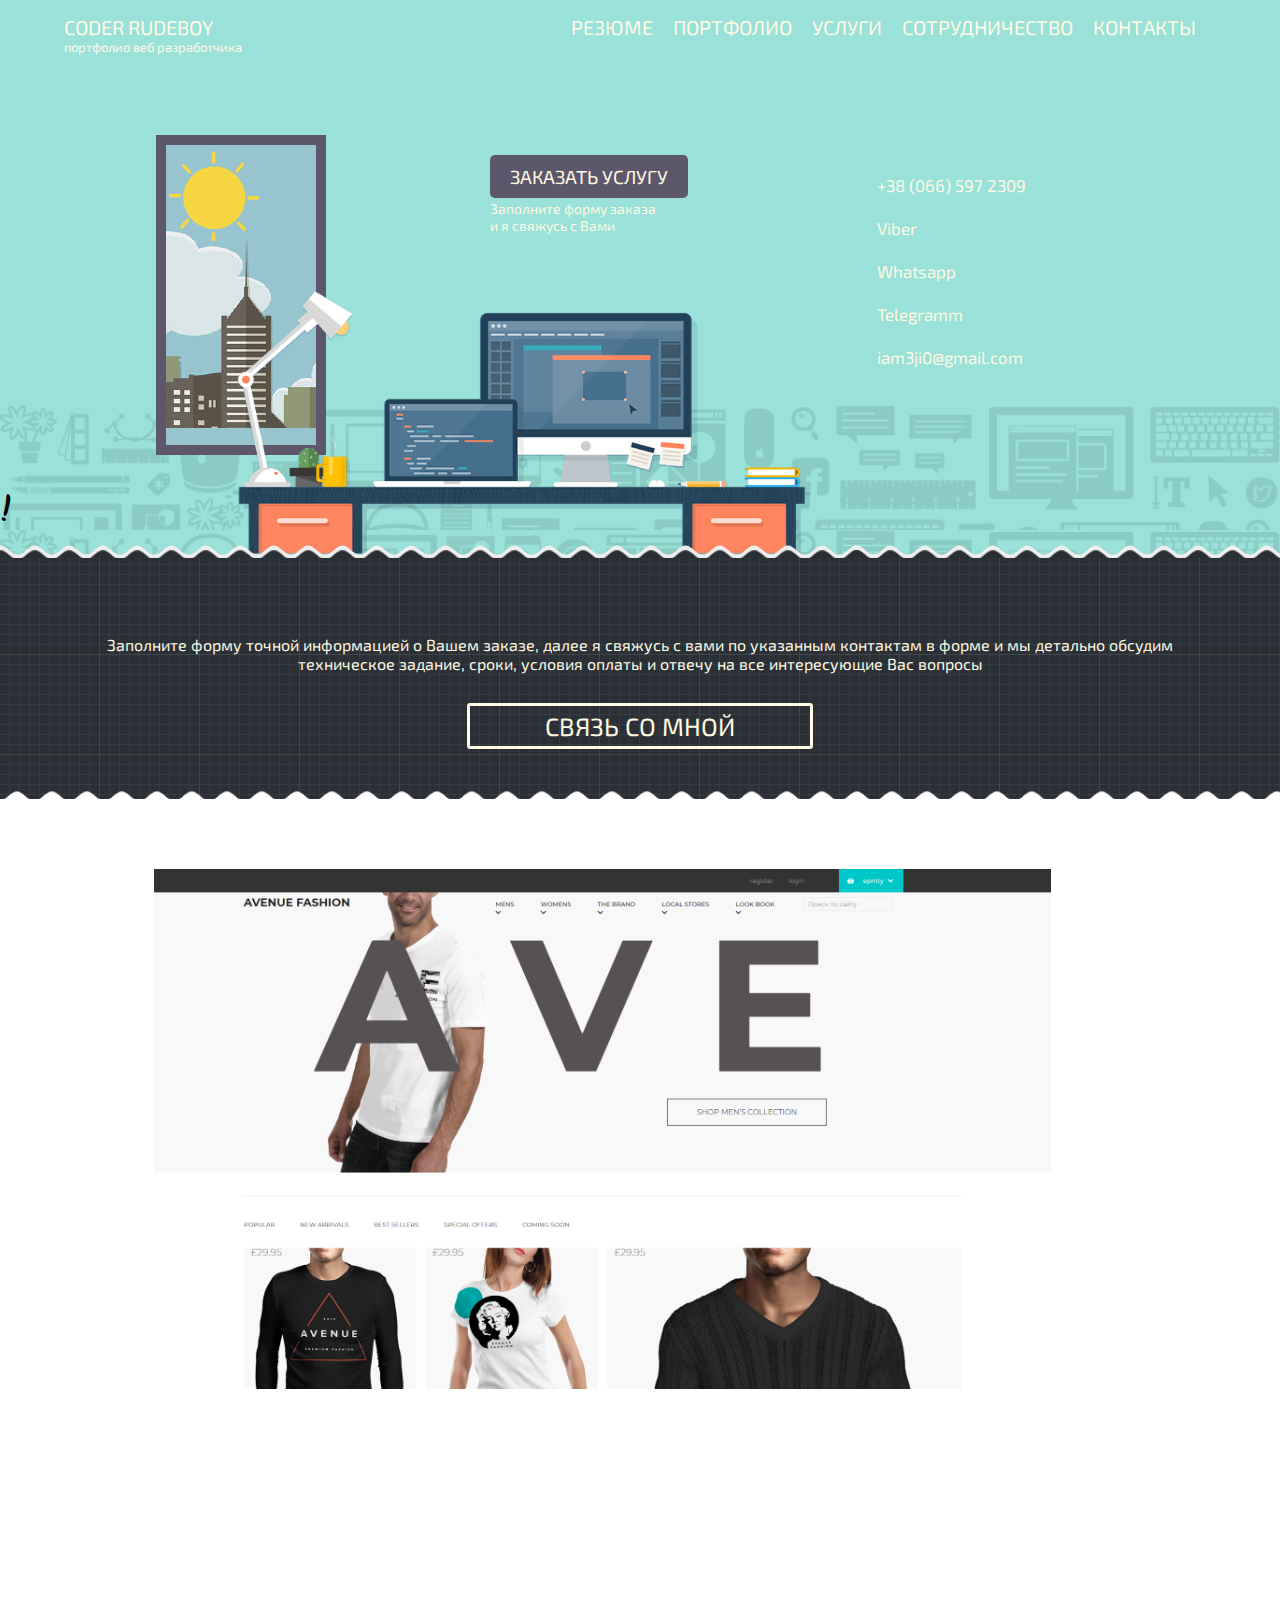
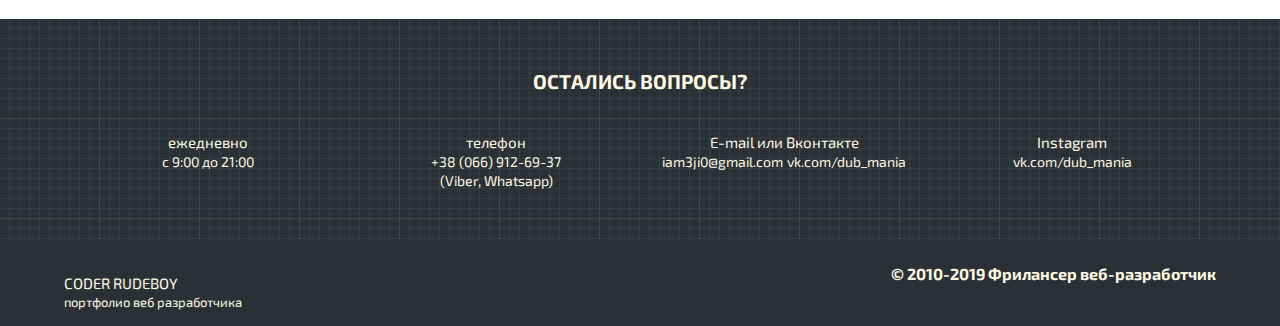
==== commit 04216ab2: "h" ====
--- a/portfolio.html
+++ b/portfolio.html
@@ -5,7 +5,7 @@
 	<link rel="stylesheet" href="css/main.css">
 	<link rel="stylesheet" href="css/clock.css">
 	<meta name="viewport" content="width=device-width, initial-scale=1, shrink-to-fit=no">
-	<title>web-dev-tour</title>
+	<title>Портфолио веб-разработчика</title>
 	<link href="https://fonts.googleapis.com/css?family=Exo+2:400,400i,700&display=swap" rel="stylesheet">
 	<link href="https://fonts.googleapis.com/css?family=Mansalva&display=swap" rel="stylesheet">
 	<script src="https://cdnjs.﻿cloudflare.com/ajax/libs/gsap/2.0.1/TweenMax.min.js"></script>
@@ -60,12 +60,14 @@
 		<div class="plintus"></div>
 		<div class="wrapper60">
 			<div class="header-top">
-				<div class="logo"> 
-					<i class="fas fa-angle-left"></i>
-					<i class="fas fa-angle-right"></i>
-					<p>CODER RUDEBOY</p>
-					<span>портфолио веб разработчика</span>
-				</div>
+				<a href="index.html">
+					<div class="logo"> 
+						<i class="fas fa-angle-left"></i>
+						<i class="fas fa-angle-right"></i>
+						<p>CODER RUDEBOY</p>
+						<span>портфолио веб разработчика</span>
+					</div>
+				</a>
 				<div class="menu">
 					<div>
 						<i class="far fa-address-book bk"></i>
@@ -232,11 +234,18 @@
         <div class="wrapper60">
             <div class="mockup">
                <div class="port-item">
-                   <img src="img/newCompany.png" alt="">
+                   <img src="img/ave-screen.png" alt="">
                </div>
             </div>
         </div>
-    </section>
+	</section>
+	<section class="mobile-show">
+		<div class="wrapper60">
+			<div class="mobile-show__container">
+				<img src="img/screen3.png" alt="">
+			</div>
+		</div>
+	</section>
 	
 	<div class="footer">
 		<div class="wrapper60">
--- a/css/main.css
+++ b/css/main.css
@@ -22,6 +22,19 @@
 
   .modal {
     width: 80% !important;
+  }
+
+  .mockup {
+    width: 807px !important;
+    background-size: 100% !important;
+    background-repeat: no-repeat !important;
+    margin: 0 auto !important;
+  }
+
+  .mockup .port-item {
+    margin-left: 72px !important;
+    margin-top: 50px !important;
+    height: 390px !important;
   }
 }
 @media screen and (max-width: 1420px) {
@@ -187,6 +200,15 @@
     left: 0 !important;
   }
 }
+@media screen and (max-width: 610px) {
+  .mobile-show {
+    display: block !important;
+  }
+
+  .mockup {
+    display: none !important;
+  }
+}
 @media screen and (max-width: 696px) {
   .contact-on-the-wall {
     display: none !important;
@@ -212,9 +234,25 @@
     left: 0% !important;
   }
 }
+@media screen and (max-width: 810px) {
+  .mockup {
+    width: 607px !important;
+    background-size: 100% !important;
+    background-repeat: no-repeat !important;
+    margin: 0 auto !important;
+  }
+
+  .mockup .port-item {
+    margin-left: 60px !important;
+    margin-top: 37px !important;
+    height: 295px !important;
+    width: 79% !important;
+  }
+}
 @media screen and (max-width: 960px) {
   .header-top .logo {
     font-size: 14px !important;
+    z-index: 100 !important;
   }
 
   .header-top .menu div a {
@@ -393,14 +431,6 @@
   padding: 0;
   margin: 0;
   transition: all .3s ease-in-out;
-}
-
-body {
-  overflow-x: hidden;
-}
-
-html {
-  overflow-x: hidden;
 }
 
 a {
@@ -1067,14 +1097,15 @@
 
 .mockup {
   background-image: url("../img/computer.png");
-  width: 100%;
+  background-size: cover;
+  width: 1107px;
   height: 820px;
   overflow: hidden;
 }
 
 .mockup .port-item {
   overflow-y: scroll;
-  width: 80%;
+  width: 81%;
   height: 520px;
   margin-left: 90px;
   margin-top: 70px;
@@ -1083,4 +1114,18 @@
 .mockup .port-item img {
   width: 100%;
   height: auto;
+}
+
+.mobile-show {
+  padding-top: 40px;
+  display: none;
+}
+
+.mobile-show .mobile-show__container {
+  box-shadow: 0 0 10px rgba(0, 0, 0, 0.5);
+}
+
+.mobile-show .mobile-show__container img {
+  width: 100%;
+  height: auto;
 }